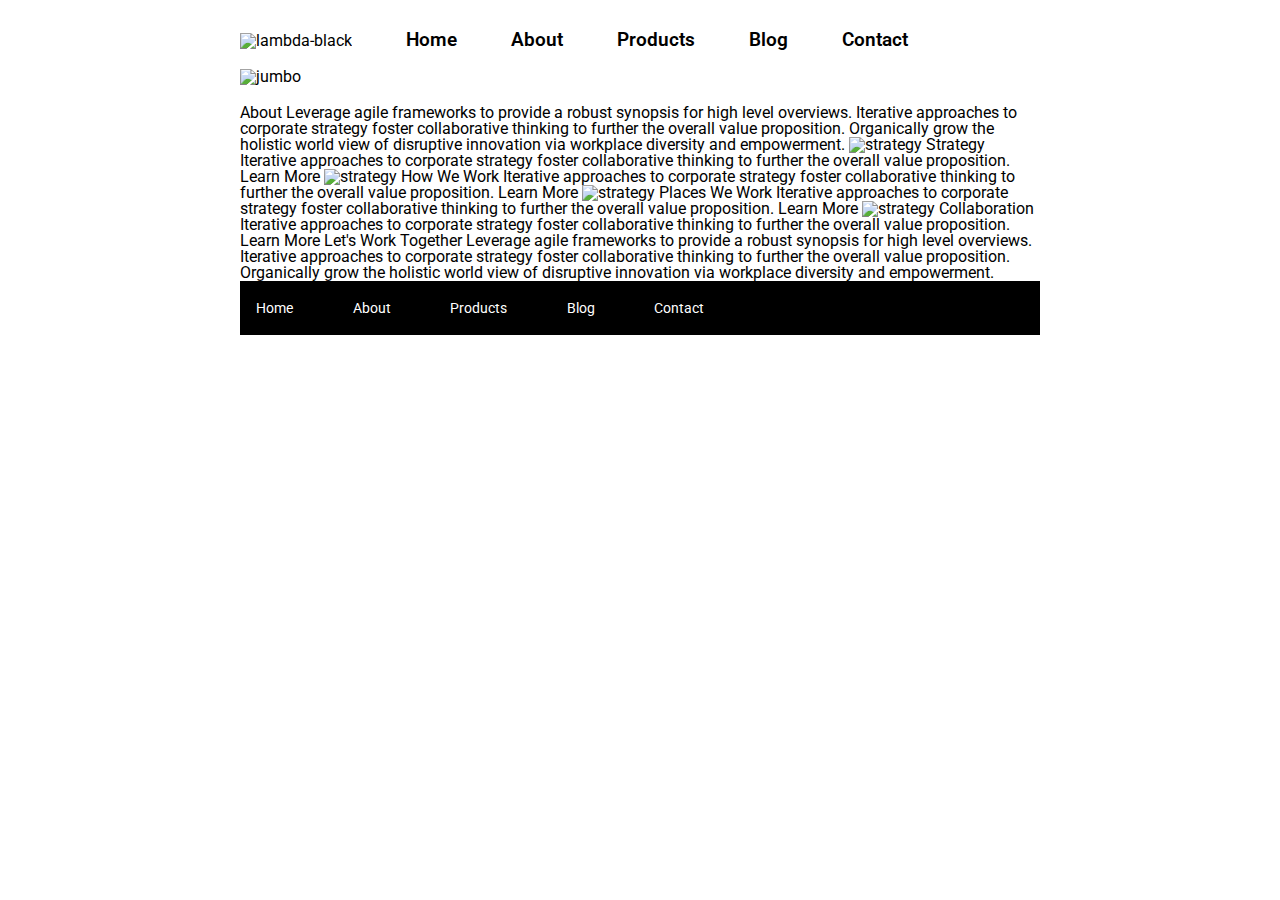
==== about.html @ 07f921e5 "Added nav menu to about page in HTML" ====
<!doctype html>

<html lang="en">
<head>
  <meta charset="utf-8">

  <title>Sprint Challenge - About</title>

  <link href="https://fonts.googleapis.com/css?family=Roboto|Rubik" rel="stylesheet">
  <link rel="stylesheet" href="css/index.css">

</head>

<body>
    <div class="container about-page">
      <div class="container">
        <nav>
          <div class="navigation">
            <div class="navi-top">
              <img src="/img/lambda-black.png" alt="lambda-black" />
              <a href="#">Home</a>
              <a href="/about.html">About</a>
              <a href="#">Products</a>
              <a href="#">Blog</a>
              <a href="#">Contact</a>
            </div>
          </div>
        </nav>
        <div class="under-nav-img">
          <img src="/img/jumbo-about.png" alt="jumbo" />
        </div>
    About

    Leverage agile frameworks to provide a robust synopsis for high level overviews. Iterative approaches to corporate strategy foster collaborative thinking to further the overall value proposition. Organically grow the holistic world view of disruptive innovation via workplace diversity and empowerment.


    <img src="img/about-plan.png" alt="strategy">
    
    Strategy
    
    Iterative approaches to corporate strategy foster collaborative thinking to further the overall value proposition.

    Learn More



    <img src="img/about-working.png" alt="strategy">
    
    How We Work
    
    Iterative approaches to corporate strategy foster collaborative thinking to further the overall value proposition.

    Learn More



    <img src="img/about-office.png" alt="strategy">
    
    Places We Work

    Iterative approaches to corporate strategy foster collaborative thinking to further the overall value proposition.

    Learn More

    <img src="img/about-meeting.png" alt="strategy">
    
    Collaboration
    
    Iterative approaches to corporate strategy foster collaborative thinking to further the overall value proposition.

    Learn More

    Let's Work Together

    Leverage agile frameworks to provide a robust synopsis for high level overviews. Iterative approaches to corporate strategy foster collaborative thinking to further the overall value proposition. Organically grow the holistic world view of disruptive innovation via workplace diversity and empowerment.
        
      <footer>
        <nav>
          <a href="index.html">Home</a>
          <a href="#">About</a>
          <a href="#">Products</a>
          <a href="#">Blog</a>
          <a href="#">Contact</a>
        </nav>
      </footer>
    </div><!-- container -->        
</body>
</html>
---- css/index.css ----
/* http://meyerweb.com/eric/tools/css/reset/ 
   v2.0 | 20110126
   License: none (public domain)
*/

html,
body,
div,
span,
applet,
object,
iframe,
h1,
h2,
h3,
h4,
h5,
h6,
p,
blockquote,
pre,
a,
abbr,
acronym,
address,
big,
cite,
code,
del,
dfn,
em,
img,
ins,
kbd,
q,
s,
samp,
small,
strike,
strong,
sub,
sup,
tt,
var,
b,
u,
i,
center,
dl,
dt,
dd,
ol,
ul,
li,
fieldset,
form,
label,
legend,
table,
caption,
tbody,
tfoot,
thead,
tr,
th,
td,
article,
aside,
canvas,
details,
embed,
figure,
figcaption,
footer,
header,
hgroup,
menu,
nav,
output,
ruby,
section,
summary,
time,
mark,
audio,
video {
  margin: 0;
  padding: 0;
  border: 0;
  font-size: 100%;
  font: inherit;
  vertical-align: baseline;
}
/* HTML5 display-role reset for older browsers */
article,
aside,
details,
figcaption,
figure,
footer,
header,
hgroup,
menu,
nav,
section {
  display: block;
}
body {
  line-height: 1;
}
ol,
ul {
  list-style: none;
}
blockquote,
q {
  quotes: none;
}
blockquote:before,
blockquote:after,
q:before,
q:after {
  content: '';
  content: none;
}
table {
  border-collapse: collapse;
  border-spacing: 0;
}

* {
  box-sizing: border-box;
}

html,
body {
  height: 100%;
  font-family: 'Roboto', sans-serif;
}

h1,
h2,
h3,
h4,
h5 {
  font-size: 18px;
  margin-bottom: 15px;
  font-family: 'Rubik', sans-serif;
}

p {
  line-height: 1.4;
}

.container {
  width: 800px;
  margin: 0 auto;
}

.navigation {
  display: flex;
  margin-bottom: 20px;
}
.navi-top {
  margin-top: 30px;
  align-items: center;
  flex-basis: 100%;
}
.navi-top a {
  text-decoration: none;
  color: black;
  font-weight: 600;
  padding: 0px 50px 0px 0px;
  text-align: center;
  font-size: 1.2rem;
}

.navi-top img {
  margin-right: 50px;
}

.under-nav-img {
  width: 800px;
  margin: 20px 0;
}

.top-content {
  display: flex;
  flex-wrap: wrap;
  justify-content: space-evenly;
  margin-bottom: 20px;
  border-bottom: 1px dashed black;
}

.top-content .text-container {
  width: 48%;
  padding: 0 1%;
  padding-bottom: 20px;
}

.middle-content {
  margin-bottom: 20px;
  border-bottom: 1px dashed black;
}

.middle-content h2 {
  padding: 0 2%;
  margin-bottom: 0;
}

.middle-content .boxes {
  display: flex;
  flex-wrap: wrap;
  justify-content: space-evenly;
}

.middle-content .boxes .box {
  width: 12.5%;
  height: 100px;
  background: black;
  margin: 20px 2.5%;
  color: white;
  display: flex;
  align-items: center;
  justify-content: center;
}

.middle-content .boxes .box1 {
    background: teal;
  }
  
  .middle-content .boxes .box2 {
    background: gold;
  }
  
  .middle-content .boxes .box3 {
    background: cadetblue;
  }
  .middle-content .boxes .box4 {
    background: coral;
  }
  .middle-content .boxes .box5 {
    background: crimson;
  }
  .middle-content .boxes .box6 {
    background: forestgreen;
  }
  .middle-content .boxes .box7 {
    background: darkorchid;
  }
  .middle-content .boxes .box8 {
    background: hotpink;
  }
  .middle-content .boxes .box9 {
    background: indigo;
  }
  .middle-content .boxes .box10 {
    background: dodgerblue;
  }
.bottom-content {
  display: flex;
  margin: 0 2% 20px;
  justify-content: space-around;
}

.bottom-content .text-container {
  padding-right: 4%;
}

.bottom-content .text-container:last-child {
  padding-right: 0;
}

footer {
  width: 100%;
  background: black;
}

footer nav {
  width: 60%;
  display: flex;
  justify-content: space-between;
  align-items: center;
  padding: 20px 2%;
  font-size: 14px;
}

footer nav a {
  color: white;
  text-decoration: none;
}
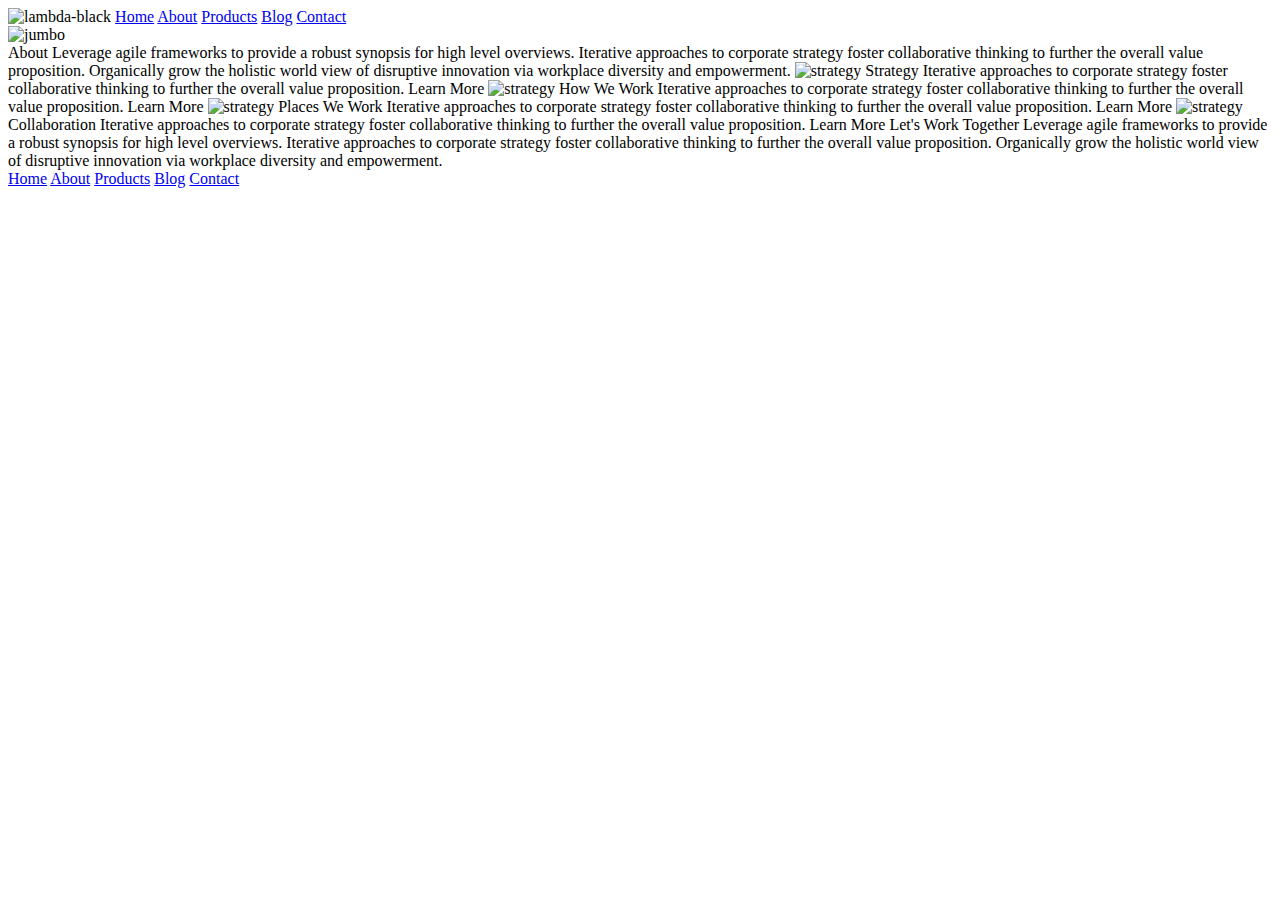
==== commit a7200db2: "Changed  css/style.css" ====
--- a/about.html
+++ b/about.html
@@ -7,7 +7,7 @@
   <title>Sprint Challenge - About</title>
 
   <link href="https://fonts.googleapis.com/css?family=Roboto|Rubik" rel="stylesheet">
-  <link rel="stylesheet" href="css/index.css">
+  <link rel="stylesheet" href="css/style.css">
 
 </head>
 
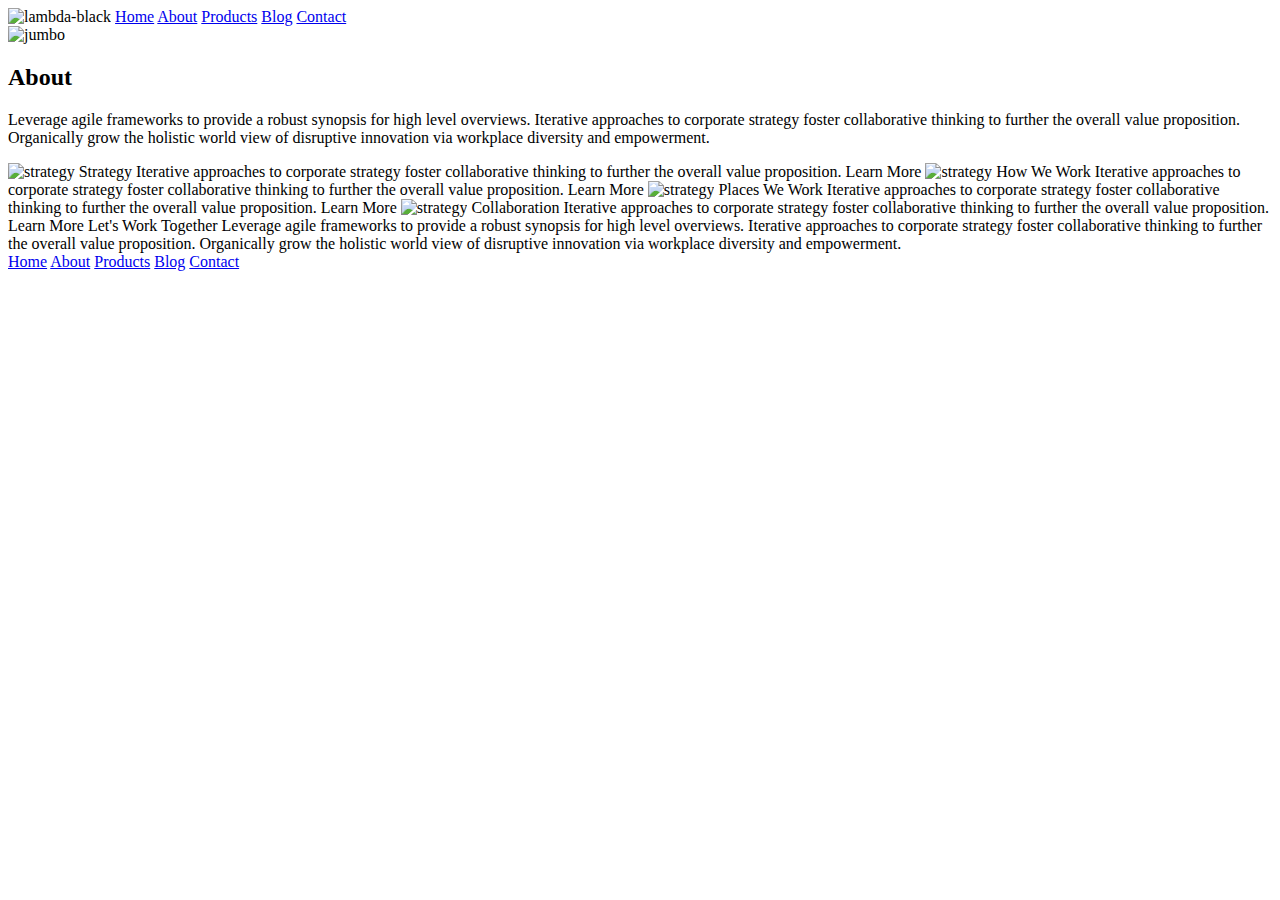
==== commit c7ad7233: "Added about section" ====
--- a/about.html
+++ b/about.html
@@ -29,10 +29,12 @@
         <div class="under-nav-img">
           <img src="/img/jumbo-about.png" alt="jumbo" />
         </div>
-    About
+        <div class="about-page">
+          <section>
+    <h2>About</h2>
 
-    Leverage agile frameworks to provide a robust synopsis for high level overviews. Iterative approaches to corporate strategy foster collaborative thinking to further the overall value proposition. Organically grow the holistic world view of disruptive innovation via workplace diversity and empowerment.
-
+    <p>Leverage agile frameworks to provide a robust synopsis for high level overviews. Iterative approaches to corporate strategy foster collaborative thinking to further the overall value proposition. Organically grow the holistic world view of disruptive innovation via workplace diversity and empowerment.</p>
+  </section>
 
     <img src="img/about-plan.png" alt="strategy">
     
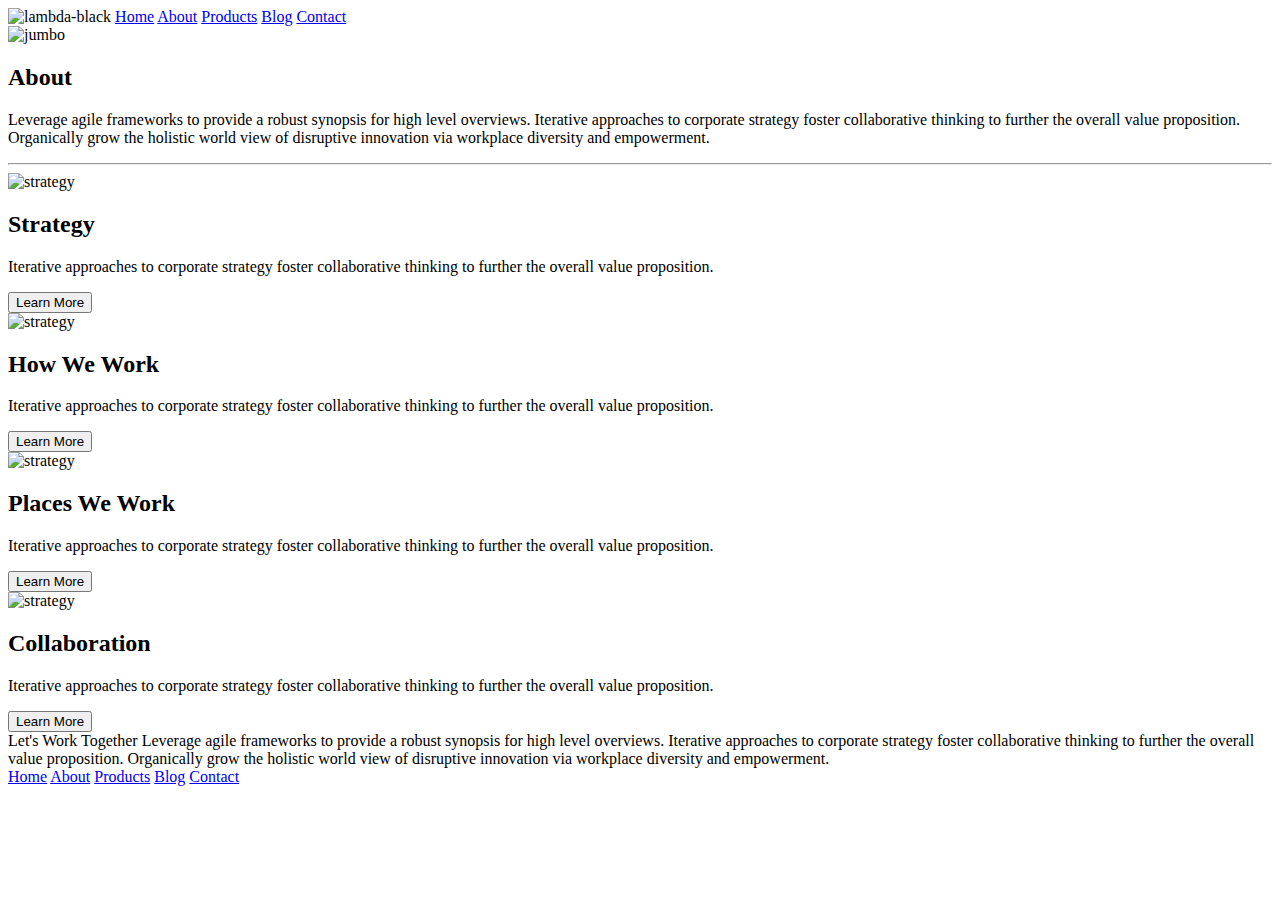
==== commit 936e1a03: "Added middle section" ====
--- a/about.html
+++ b/about.html
@@ -35,43 +35,51 @@
 
     <p>Leverage agile frameworks to provide a robust synopsis for high level overviews. Iterative approaches to corporate strategy foster collaborative thinking to further the overall value proposition. Organically grow the holistic world view of disruptive innovation via workplace diversity and empowerment.</p>
   </section>
-
-    <img src="img/about-plan.png" alt="strategy">
-    
-    Strategy
-    
-    Iterative approaches to corporate strategy foster collaborative thinking to further the overall value proposition.
-
-    Learn More
-
-
-
-    <img src="img/about-working.png" alt="strategy">
-    
-    How We Work
-    
-    Iterative approaches to corporate strategy foster collaborative thinking to further the overall value proposition.
-
-    Learn More
-
-
-
-    <img src="img/about-office.png" alt="strategy">
-    
-    Places We Work
-
-    Iterative approaches to corporate strategy foster collaborative thinking to further the overall value proposition.
-
-    Learn More
-
-    <img src="img/about-meeting.png" alt="strategy">
-    
-    Collaboration
-    
-    Iterative approaches to corporate strategy foster collaborative thinking to further the overall value proposition.
-
-    Learn More
-
+  <hr />
+  <section>
+    <div class="content-parent">
+      <div class="first-container">
+        <img
+          class="img-strategy"
+          src="img/about-plan.png"
+          alt="strategy"
+        />
+        <h2>Strategy</h2>
+        <p>
+          Iterative approaches to corporate strategy foster collaborative
+          thinking to further the overall value proposition.
+        </p>
+        <button>Learn More</button>
+      </div>
+      <div class="second-container">
+        <img src="img/about-working.png" alt="strategy" />
+        <h2>How We Work</h2>
+        <p>
+          Iterative approaches to corporate strategy foster collaborative
+          thinking to further the overall value proposition.
+        </p>
+        <button>Learn More</button>
+      </div>
+      <div class="third-container">
+        <img src="img/about-office.png" alt="strategy" />
+        <h2>Places We Work</h2>
+        <p>
+          Iterative approaches to corporate strategy foster collaborative
+          thinking to further the overall value proposition.
+        </p>
+        <button>Learn More</button>
+      </div>
+      <div class="fourth-container">
+        <img src="img/about-meeting.png" alt="strategy" />
+        <h2>Collaboration</h2>
+        <p>
+          Iterative approaches to corporate strategy foster collaborative
+          thinking to further the overall value proposition.
+        </p>
+        <button>Learn More</button>
+      </div>
+    </div>
+  </section>
     Let's Work Together
 
     Leverage agile frameworks to provide a robust synopsis for high level overviews. Iterative approaches to corporate strategy foster collaborative thinking to further the overall value proposition. Organically grow the holistic world view of disruptive innovation via workplace diversity and empowerment.
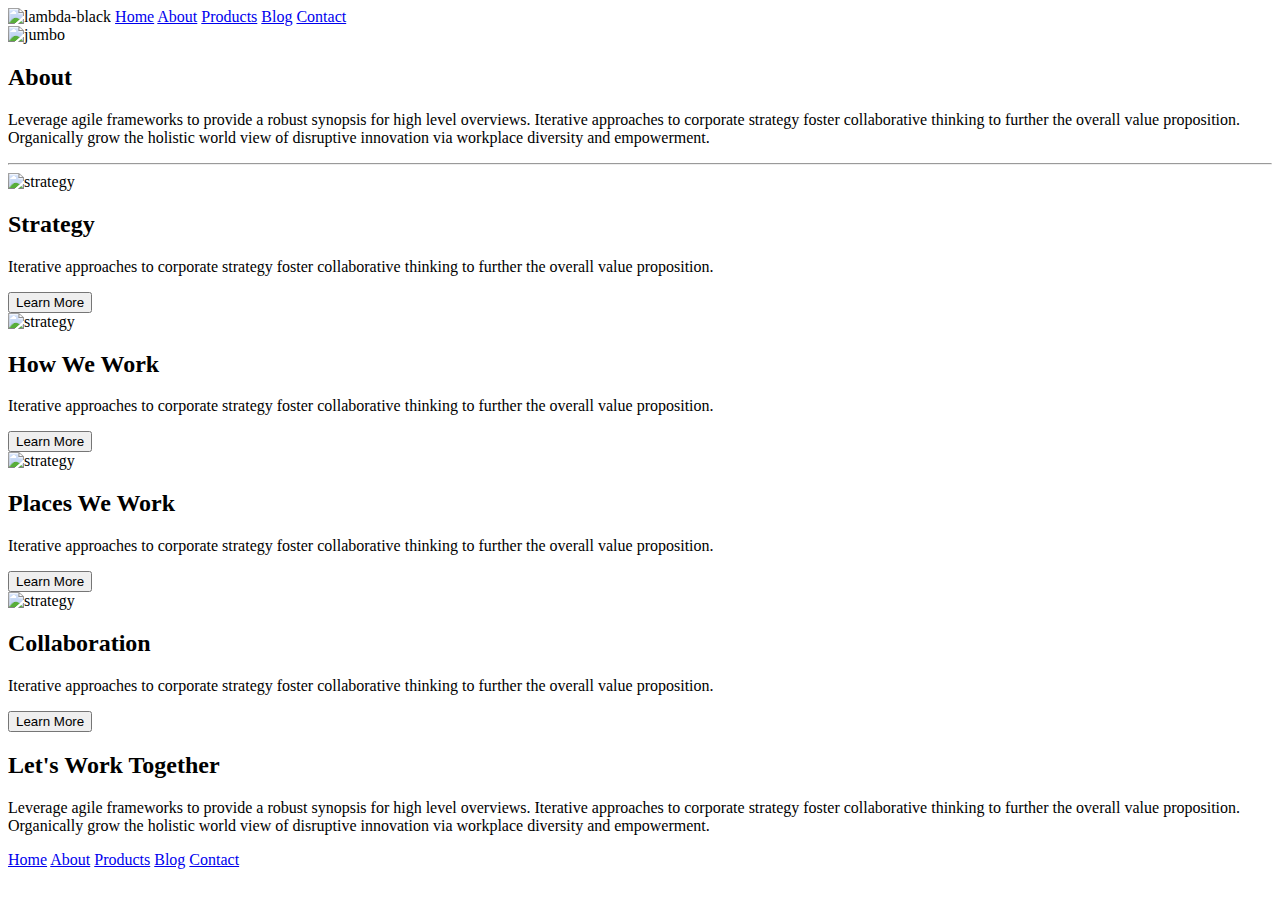
==== commit de8cc207: "Added work together section" ====
--- a/about.html
+++ b/about.html
@@ -80,9 +80,12 @@
       </div>
     </div>
   </section>
-    Let's Work Together
+  <section>
+    <h2>Let's Work Together</h2>
 
-    Leverage agile frameworks to provide a robust synopsis for high level overviews. Iterative approaches to corporate strategy foster collaborative thinking to further the overall value proposition. Organically grow the holistic world view of disruptive innovation via workplace diversity and empowerment.
+    <p>Leverage agile frameworks to provide a robust synopsis for high level overviews. Iterative approaches to corporate strategy foster collaborative thinking to further the overall value proposition. Organically grow the holistic world view of disruptive innovation via workplace diversity and empowerment.</p>
+  </section>
+    
         
       <footer>
         <nav>
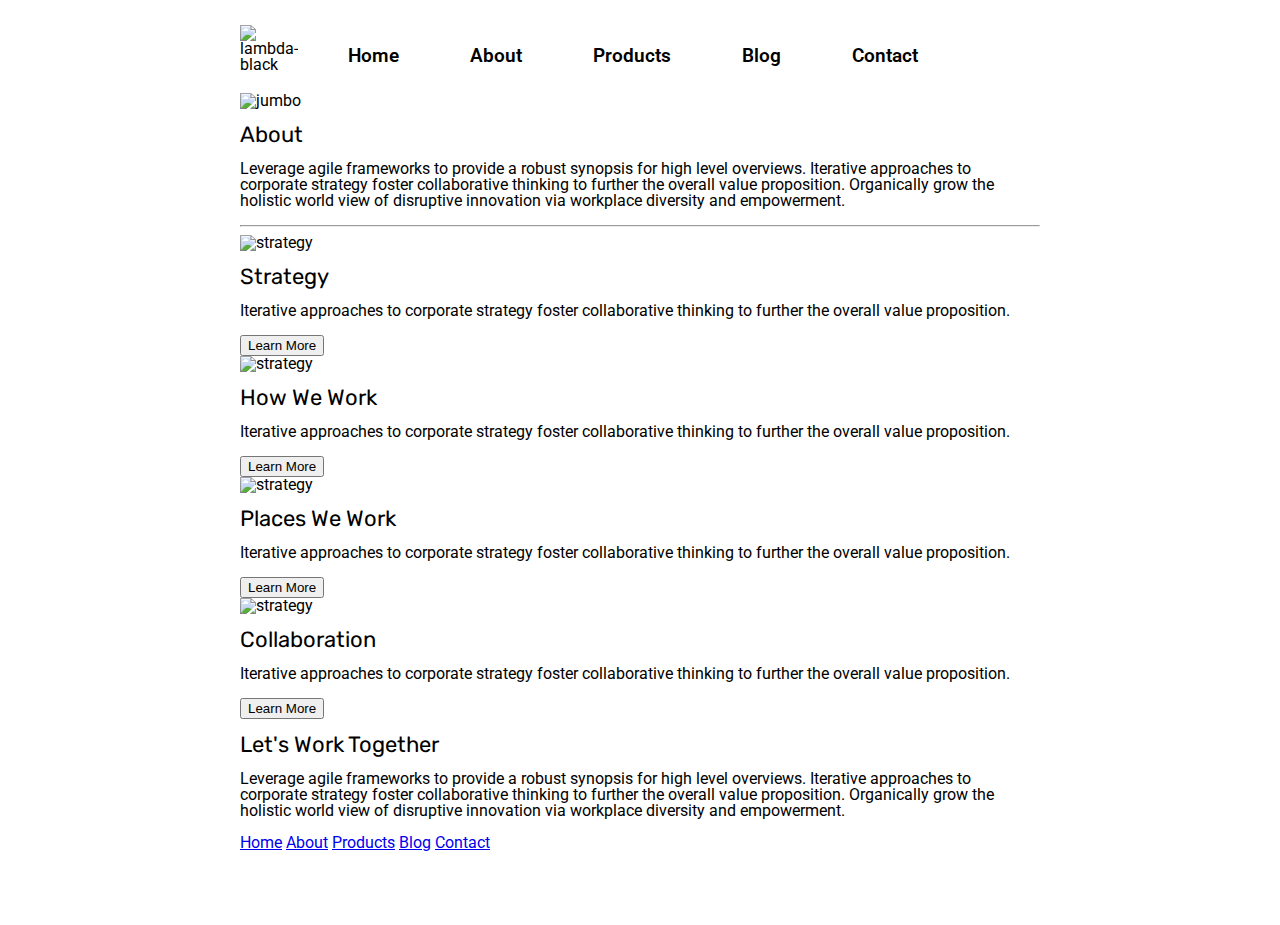
==== commit 19972db8: "Added link to home page" ====
--- a/about.html
+++ b/about.html
@@ -18,7 +18,7 @@
           <div class="navigation">
             <div class="navi-top">
               <img src="/img/lambda-black.png" alt="lambda-black" />
-              <a href="#">Home</a>
+              <a href="/index.html">Home</a>
               <a href="/about.html">About</a>
               <a href="#">Products</a>
               <a href="#">Blog</a>
--- a/css/style.css
+++ b/css/style.css
@@ -0,0 +1,182 @@
+/* http://meyerweb.com/eric/tools/css/reset/ 
+   v2.0 | 20110126
+   License: none (public domain)
+*/
+
+html,
+body,
+div,
+span,
+applet,
+object,
+iframe,
+h1,
+h2,
+h3,
+h4,
+h5,
+h6,
+p,
+blockquote,
+pre,
+a,
+abbr,
+acronym,
+address,
+big,
+cite,
+code,
+del,
+dfn,
+em,
+img,
+ins,
+kbd,
+q,
+s,
+samp,
+small,
+strike,
+strong,
+sub,
+sup,
+tt,
+var,
+b,
+u,
+i,
+center,
+dl,
+dt,
+dd,
+ol,
+ul,
+li,
+fieldset,
+form,
+label,
+legend,
+table,
+caption,
+tbody,
+tfoot,
+thead,
+tr,
+th,
+td,
+article,
+aside,
+canvas,
+details,
+embed,
+figure,
+figcaption,
+footer,
+header,
+hgroup,
+menu,
+nav,
+output,
+ruby,
+section,
+summary,
+time,
+mark,
+audio,
+video {
+  margin: 0;
+  padding: 0;
+  border: 0;
+  font-size: 100%;
+  font: inherit;
+  vertical-align: baseline;
+}
+/* HTML5 display-role reset for older browsers */
+article,
+aside,
+details,
+figcaption,
+figure,
+footer,
+header,
+hgroup,
+menu,
+nav,
+section {
+  display: block;
+}
+body {
+  line-height: 1;
+}
+ol,
+ul {
+  list-style: none;
+}
+blockquote,
+q {
+  quotes: none;
+}
+blockquote:before,
+blockquote:after,
+q:before,
+q:after {
+  content: '';
+  content: none;
+}
+table {
+  border-collapse: collapse;
+  border-spacing: 0;
+}
+
+* {
+  box-sizing: border-box;
+}
+
+html,
+body {
+  height: 100%;
+  font-family: 'Roboto', sans-serif;
+}
+
+h1,
+h2,
+h3,
+h4,
+h5 {
+  font-size: 22px;
+  margin: 15px 0;
+  font-family: 'Rubik', sans-serif;
+}
+
+p {
+  font-size: 16px;
+  margin-bottom: 2%;
+}
+.container {
+  width: 800px;
+  margin: 0 auto;
+}
+.navigation {
+  margin-top: 25px;
+  display: flex;
+  margin-bottom: 20px;
+  justify-content: space-between;
+  align-items: flex-start;
+}
+.navi-top {
+  display: flex;
+}
+
+.navi-top a {
+  text-decoration: none;
+  color: black;
+  font-weight: 600;
+  padding: 0px 50px 0px 0px;
+  margin-top: 3%;
+  margin-right: 3%;
+  font-size: 1.2rem;
+}
+
+.navi-top img {
+  margin-right: 50px;
+}
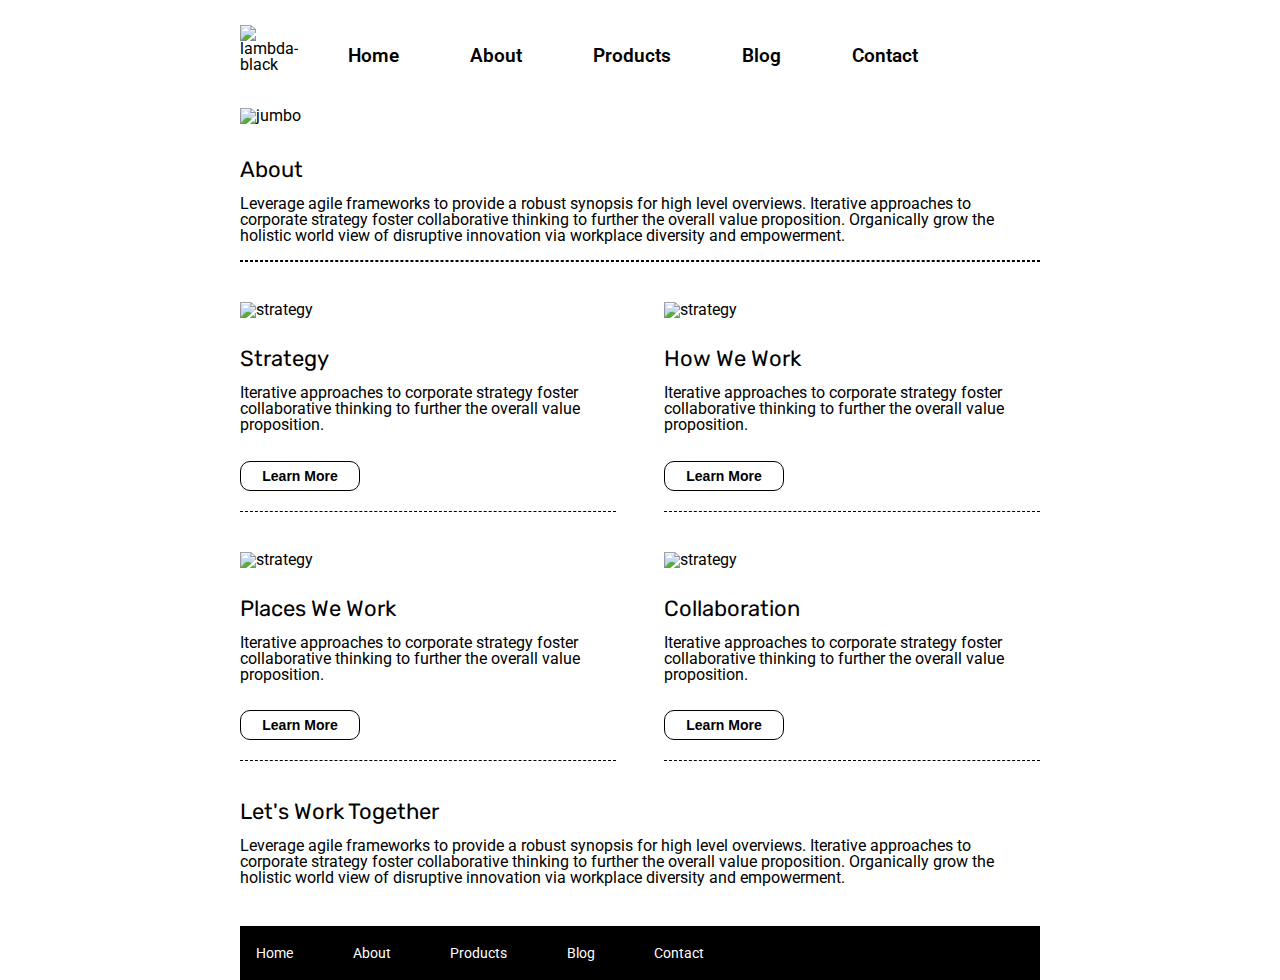
==== commit 7b8f0028: "Added section and margin to together" ====
--- a/about.html
+++ b/about.html
@@ -80,7 +80,7 @@
       </div>
     </div>
   </section>
-  <section>
+  <section class ="together">
     <h2>Let's Work Together</h2>
 
     <p>Leverage agile frameworks to provide a robust synopsis for high level overviews. Iterative approaches to corporate strategy foster collaborative thinking to further the overall value proposition. Organically grow the holistic world view of disruptive innovation via workplace diversity and empowerment.</p>
--- a/css/style.css
+++ b/css/style.css
@@ -180,3 +180,94 @@
 .navi-top img {
   margin-right: 50px;
 }
+.under-nav-img {
+    width: 800px;
+    margin: 20px 0;
+  }
+  hr {
+    border: 1px dashed black;
+  }
+  article {
+    margin: 50px 0px;
+  }
+  
+  .content-parent {
+    margin-top: 5%;
+    display: flex;
+    flex-wrap: wrap;
+    justify-content: space-between;
+  }
+  
+  .first-container {
+    flex-basis: 47%;
+    border-bottom: 1px dashed black;
+    background-image: url(/img/about-plan.png);
+    background-repeat: no-repeat;
+    background-size: contain;
+  }
+  
+  .second-container {
+    flex-basis: 47%;
+    border-bottom: 1px dashed black;
+    background-image: url(/img/about-working.png);
+    background-repeat: no-repeat;
+    background-size: contain;
+  }
+  img {
+    margin-bottom: 15px;
+  }
+  .third-container {
+    flex-basis: 47%;
+    border-bottom: 1px dashed black;
+    background-image: url(/img/about-office.png);
+    background-repeat: no-repeat;
+    background-size: contain;
+  }
+  
+  .fourth-container {
+    flex-basis: 47%;
+    border-bottom: 1px dashed black;
+    background-image: url(/img/about-meeting.png);
+    background-repeat: no-repeat;
+    background-size: contain;
+  }
+  
+  .third-container,
+  .fourth-container {
+    margin-top: 5%;
+  }
+  
+  button {
+    background: white;
+    border-radius: 10px;
+    margin: 20px 0;
+    width: 120px;
+    height: 30px;
+    font-size: 14px;
+    font-weight: 700;
+    border: 1px solid black;
+  }
+
+.together {
+    margin-top: 5%;
+  }
+
+  footer {
+    margin: 5% 0;
+    width: 100%;
+    background: black;
+  }
+  
+  footer nav {
+    width: 60%;
+    display: flex;
+    justify-content: space-between;
+    align-items: center;
+    padding: 20px 2%;
+    font-size: 14px;
+  }
+  
+  footer nav a {
+    color: white;
+    text-decoration: none;
+  }
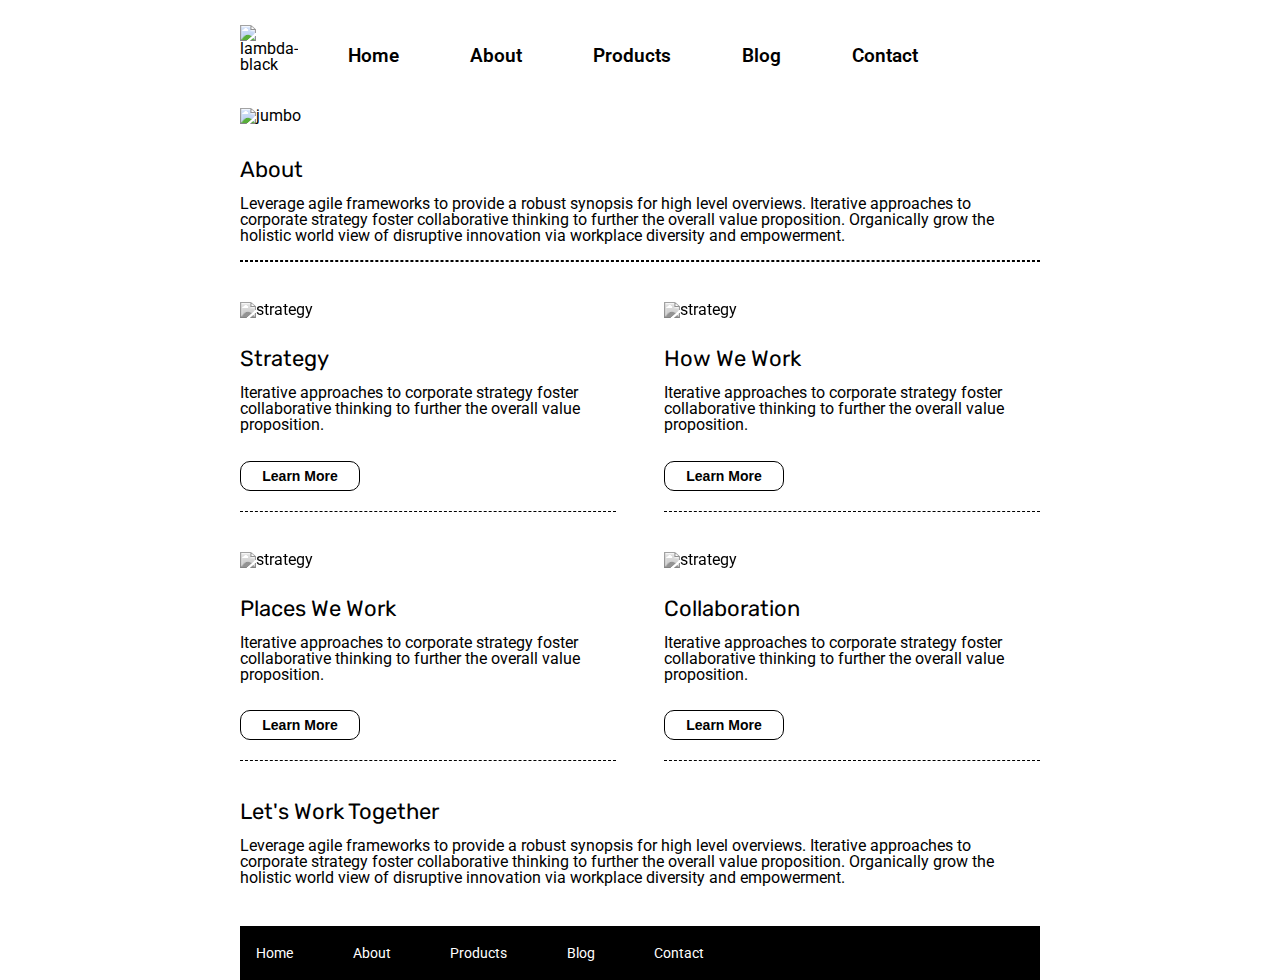
==== commit 646dc0d5: "Added contact page and contact form" ====
--- a/about.html
+++ b/about.html
@@ -22,7 +22,7 @@
               <a href="/about.html">About</a>
               <a href="#">Products</a>
               <a href="#">Blog</a>
-              <a href="#">Contact</a>
+              <a href="/contact.html">Contact</a>
             </div>
           </div>
         </nav>
--- a/css/style.css
+++ b/css/style.css
@@ -181,93 +181,109 @@
   margin-right: 50px;
 }
 .under-nav-img {
-    width: 800px;
-    margin: 20px 0;
-  }
-  hr {
-    border: 1px dashed black;
-  }
-  article {
-    margin: 50px 0px;
-  }
-  
-  .content-parent {
-    margin-top: 5%;
-    display: flex;
-    flex-wrap: wrap;
-    justify-content: space-between;
-  }
-  
-  .first-container {
-    flex-basis: 47%;
-    border-bottom: 1px dashed black;
-    background-image: url(/img/about-plan.png);
-    background-repeat: no-repeat;
-    background-size: contain;
-  }
-  
-  .second-container {
-    flex-basis: 47%;
-    border-bottom: 1px dashed black;
-    background-image: url(/img/about-working.png);
-    background-repeat: no-repeat;
-    background-size: contain;
-  }
-  img {
-    margin-bottom: 15px;
-  }
-  .third-container {
-    flex-basis: 47%;
-    border-bottom: 1px dashed black;
-    background-image: url(/img/about-office.png);
-    background-repeat: no-repeat;
-    background-size: contain;
-  }
-  
-  .fourth-container {
-    flex-basis: 47%;
-    border-bottom: 1px dashed black;
-    background-image: url(/img/about-meeting.png);
-    background-repeat: no-repeat;
-    background-size: contain;
-  }
-  
-  .third-container,
-  .fourth-container {
-    margin-top: 5%;
-  }
-  
-  button {
-    background: white;
-    border-radius: 10px;
-    margin: 20px 0;
-    width: 120px;
-    height: 30px;
-    font-size: 14px;
-    font-weight: 700;
-    border: 1px solid black;
-  }
+  width: 800px;
+  margin: 20px 0;
+}
+hr {
+  border: 1px dashed black;
+}
+article {
+  margin: 50px 0px;
+}
+
+.content-parent {
+  margin-top: 5%;
+  display: flex;
+  flex-wrap: wrap;
+  justify-content: space-between;
+}
+
+.first-container {
+  flex-basis: 47%;
+  border-bottom: 1px dashed black;
+  background-image: url(/img/about-plan.png);
+  background-repeat: no-repeat;
+  background-size: contain;
+}
+
+.second-container {
+  flex-basis: 47%;
+  border-bottom: 1px dashed black;
+  background-image: url(/img/about-working.png);
+  background-repeat: no-repeat;
+  background-size: contain;
+}
+img {
+  margin-bottom: 15px;
+}
+.third-container {
+  flex-basis: 47%;
+  border-bottom: 1px dashed black;
+  background-image: url(/img/about-office.png);
+  background-repeat: no-repeat;
+  background-size: contain;
+}
+
+.fourth-container {
+  flex-basis: 47%;
+  border-bottom: 1px dashed black;
+  background-image: url(/img/about-meeting.png);
+  background-repeat: no-repeat;
+  background-size: contain;
+}
+
+.third-container,
+.fourth-container {
+  margin-top: 5%;
+}
+
+.first-container img,
+.second-container img,
+.third-container img,
+.fourth-container img {
+  transition: transform 0.5s, filter 0.5s ease-in-out;
+  filter: grayscale(100%);
+}
+
+.first-container img:hover,
+.second-container img:hover,
+.third-container img:hover,
+.fourth-container img:hover {
+  filter: grayscale(0);
+}
+
+button {
+  background: white;
+  border-radius: 10px;
+  margin: 20px 0;
+  width: 120px;
+  height: 30px;
+  font-size: 14px;
+  font-weight: 700;
+  border: 1px solid black;
+  cursor: pointer;
+}
 
 .together {
-    margin-top: 5%;
-  }
-
-  footer {
-    margin: 5% 0;
-    width: 100%;
-    background: black;
-  }
-  
-  footer nav {
-    width: 60%;
-    display: flex;
-    justify-content: space-between;
-    align-items: center;
-    padding: 20px 2%;
-    font-size: 14px;
-  }
-  
-  footer nav a {
-    color: white;
-    text-decoration: none;
-  }
+  margin-top: 5%;
+}
+
+footer {
+  margin: 5% 0;
+  width: 100%;
+  background: black;
+}
+
+footer nav {
+  width: 60%;
+  display: flex;
+  justify-content: space-between;
+  align-items: center;
+  padding: 20px 2%;
+  font-size: 14px;
+}
+
+footer nav a {
+  color: white;
+  text-decoration: none;
+}
